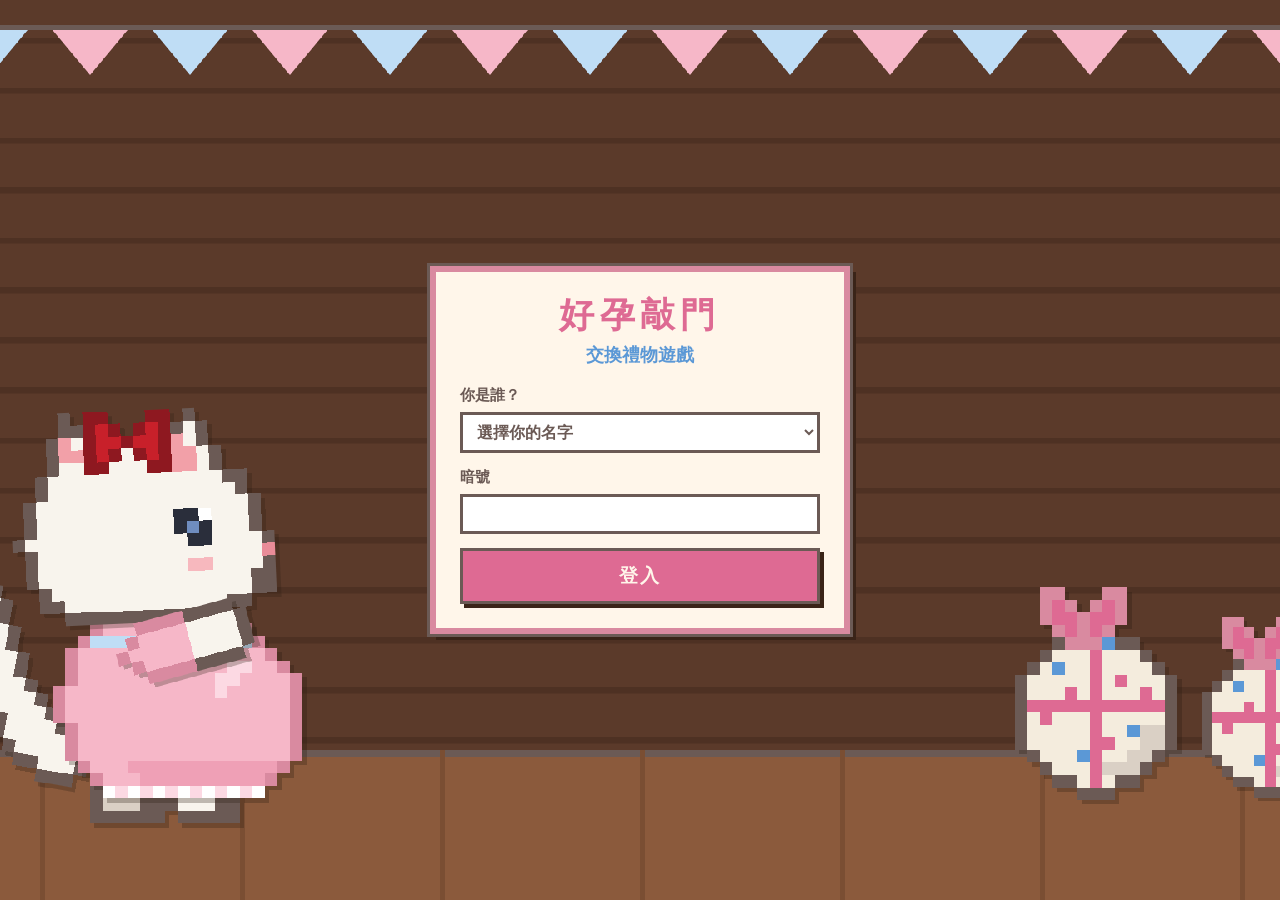
==== static/exchange/index.html @ 660ebe95 "Enable live gift exchange with shorter rounds" ====
<!doctype html>
<html lang="zh-Hant">
<head>
  <meta charset="utf-8">
  <meta name="viewport" content="width=device-width, initial-scale=1, viewport-fit=cover">
  <title>交換禮物遊戲</title>
  <link rel="stylesheet" href="../style.css">
  <link rel="stylesheet" href="exchange.css">
</head>
<body>
  <div id="sandbox-badge" hidden>沙盒</div>

  <canvas id="scene" width="1920" height="1080"></canvas>

  <!-- 登入：與正式版相同的帳號與暗號 -->
  <section id="login" class="screen">
    <form id="login-card" class="card">
      <h1 class="card-title">好孕敲門</h1>
      <p class="card-sub">交換禮物遊戲</p>
      <label>你是誰？
        <select id="login-name" required>
          <option value="" disabled selected>選擇你的名字</option>
        </select>
      </label>
      <label>暗號
        <input id="login-password" type="password" autocomplete="off" required>
      </label>
      <p id="login-error" class="error" hidden></p>
      <button type="submit" class="pixel-btn">登入</button>
    </form>
  </section>

  <section id="exchange" class="screen" hidden>
    <header class="wall-head">
      <canvas id="wall-sign" width="400" height="176"></canvas>
      <ol id="stage-bar" aria-label="活動進度"></ol>
      <p id="ex-hint">交換禮物遊戲</p>
      <p id="ex-me"></p>
      <button id="ex-wall" type="button" class="pixel-btn small">回禮物牆</button>
    </header>
    <!-- 聚光燈輪轉：左＝剛抽過、中＝聚光燈下抽到的、右＝待命下一個；換哪一份由伺服器回合決定 -->
    <div class="ex-stage">
      <canvas id="ex-spot" width="1280" height="760"></canvas>
      <div id="ex-bubble" class="ex-bubble" hidden></div>
      <div id="ex-timer" class="ex-timer" hidden></div>
      <div id="ex-wait" class="ex-wait" hidden>等待管理者開始</div>
      <div id="ex-banner" class="ex-banner" hidden></div>
      <!-- 小遊戲：倒數結束且有人爭奪時蓋在舞台上；參賽者即時操作，其他人看延遲直播 -->
      <div id="mg" class="mg" hidden>
        <canvas id="mg-canvas" width="1280" height="760"></canvas>
        <div id="mg-timer" class="mg-timer"></div>
        <div id="mg-hud" class="mg-hud" hidden></div>
        <ol id="mg-board" class="mg-board"></ol>
        <div id="mg-live" class="mg-live" hidden>直播（延遲約 1.5 秒）</div>
        <div id="mg-center" class="mg-center" hidden></div>
      </div>
      <!-- 報數遊戲：按 1～9 照順序喊數字 -->
      <div id="cg" class="mg" hidden>
        <canvas id="cg-canvas" width="1280" height="760"></canvas>
        <div id="cg-timer" class="mg-timer"></div>
        <div id="cg-hud" class="mg-hud" hidden></div>
        <div id="cg-live" class="mg-live" hidden>直播（延遲約 1.5 秒）</div>
        <div id="cg-center" class="mg-center" hidden></div>
      </div>
      <!-- 往上跳跳樂：一層一層往上跳，掉出畫面淘汰 -->
      <div id="jg" class="mg" hidden>
        <canvas id="jg-canvas" width="1280" height="760"></canvas>
        <div id="jg-timer" class="mg-timer"></div>
        <div id="jg-hud" class="mg-hud" hidden></div>
        <ol id="jg-board" class="mg-board"></ol>
        <div id="jg-live" class="mg-live" hidden>直播（延遲約 1.5 秒）</div>
        <div id="jg-center" class="mg-center" hidden></div>
      </div>
      <!-- 鍵盤詠唱師：圍成一圈，打出中間的字母對所有人射魔法 -->
      <div id="sg" class="mg" hidden>
        <canvas id="sg-canvas" width="1280" height="760"></canvas>
        <div id="sg-timer" class="mg-timer"></div>
        <div id="sg-hud" class="mg-hud" hidden></div>
        <ol id="sg-board" class="mg-board"></ol>
        <div id="sg-live" class="mg-live" hidden>直播（延遲約 1.5 秒）</div>
        <div id="sg-center" class="mg-center" hidden></div>
      </div>
      <!-- 誰是乖孩子：滑鼠操作，右鍵吃西瓜、左鍵吐籽，媽媽睜眼時不能動 -->
      <div id="mm" class="mg" hidden>
        <canvas id="mm-canvas" width="1280" height="760"></canvas>
        <div id="mm-timer" class="mg-timer"></div>
        <div id="mm-hud" class="mg-hud" hidden></div>
        <ol id="mm-board" class="mg-board"></ol>
        <div id="mm-live" class="mg-live" hidden>直播（延遲約 1.5 秒）</div>
        <div id="mm-center" class="mg-center" hidden></div>
      </div>
      <!-- 轉盤：進小遊戲前轉 3 秒，轉完才知道這局玩什麼 -->
      <div id="wheel" class="mg" hidden>
        <canvas id="wheel-canvas" width="1280" height="760"></canvas>
      </div>
    </div>
    <div class="ex-ctrl">
      <span id="ex-count"></span>
      <button id="ex-start" type="button" class="pixel-btn small" hidden>開始</button>
    </div>
    <p id="ex-finished" class="ex-finished" hidden>交換禮物結束！看看下面誰拿到了什麼</p>

    <!-- 爭奪區：候選人暫定、其他還沒拿到禮物的人可以花搶奪券加入 -->
    <section id="ex-contest" class="ex-panel" hidden>
      <div class="ex-contest-row">
        <p>候選人（暫定）<strong id="ex-cand"></strong></p>
        <p>爭奪人數 <strong id="ex-chal">0 / 5</strong></p>
        <p>我的搶奪券 <strong id="ex-tickets">5 / 5</strong></p>
      </div>
      <div class="ex-contest-row">
        <p class="ex-chal-label">一起爭奪的人</p>
        <ul id="ex-chal-list" class="ex-chal-list"></ul>
      </div>
      <div class="ex-contest-row">
        <button id="ex-join" type="button" class="pixel-btn">加入爭奪禮物</button>
        <button id="ex-leave" type="button" class="pixel-btn ex-plain" hidden>退出爭奪</button>
        <p id="ex-reason" class="ex-reason"></p>
      </div>
      <p class="ex-reason ex-kbd">倒數結束後，候選人和挑戰者會進小遊戲 PK（先轉盤決定玩哪個遊戲，進場有 15 秒看玩法），需要用電腦鍵盤操作</p>
      <p id="ex-won" class="ex-won"></p>
    </section>
    <!-- 禮物主人才看得到：隨時修改自己禮物的描述，送出後大家的講話框都會更新 -->
    <form id="ex-desc" class="ex-desc" hidden>
      <label for="ex-desc-input">我的禮物描述<small>（只有你能修改，送出後大家都看得到）</small></label>
      <div class="ex-desc-row">
        <textarea id="ex-desc-input" rows="2" maxlength="50" required></textarea>
        <button type="submit" class="pixel-btn small">送出</button>
      </div>
      <p class="ex-desc-foot"><span id="ex-desc-msg"></span><span id="ex-desc-count">0 / 50</span></p>
    </form>
    <!-- 誰拿到了：已結算的禮物與得主，所有人都看得到 -->
    <section class="ex-panel">
      <h3 class="ex-panel-title">誰拿到了</h3>
      <p id="ex-results-empty" class="ex-reason">還沒有禮物送出</p>
      <ol id="ex-results" class="ex-results"></ol>
    </section>
    <!-- 沙盒專用：管理者一鍵把交換禮物進度清空，重新測試 -->
    <div class="ex-tools">
      <button id="ex-reset" type="button" class="pixel-btn small ex-plain" hidden>重置測試資料</button>
      <span id="ex-reset-msg" class="ex-reason"></span>
    </div>
    <p id="ex-sandbox-note" class="ex-note" hidden>沙盒驗收用：管理者按「開始」後每份禮物倒數，時間到自動換下一份（<code>python sandbox_app.py --round-sec 30</code> 可縮短倒數）；有人爭奪時倒數結束進小遊戲（<code>--game-sec 30</code> 縮短；沒操作的參賽者就站著不動）。到 <a href="/">首頁</a> 用管理頁切回別的階段再切進「交換禮物遊戲」會整局重來。<span id="ex-seed"></span></p>
  </section>

  <script src="../sprites.js"></script>
  <script src="minigame.js"></script>
  <script src="countgame.js"></script>
  <script src="climbgame.js"></script>
  <script src="spellgame.js"></script>
  <script src="momgame.js"></script>
  <script src="wheel.js"></script>
  <script src="exchange.js"></script>
</body>
</html>
---- static/style.css ----
/* 色票沿用邀請影片 SPEC.md 的 LOOK */
:root {
  --outline: #6B5A55;
  --wall: #5B3A2A;
  --wall-line: #4E3123;
  --floor: #8B5A3C;
  --cream: #FFF6EA;
  --cream-line: #F5E4D6;
  --pink: #DE6A93;
  --pink-frame: #D98AA0;
  --dress: #F6B7C8;
  --blue: #5B98D6;
  --baby-blue: #BFDDF5;
  --deep: #3A2418;
  --font: "Microsoft JhengHei", "PingFang TC", "Noto Sans TC", sans-serif;
}

html, body {
  margin: 0;
  min-height: 100%;
  background: var(--deep);
  color: var(--outline);
  font-family: var(--font);
  font-weight: 700;
}

[hidden] { display: none !important; }

#scene {
  position: fixed;
  inset: 0;
  width: 100vw;
  height: 100vh;
  object-fit: contain;
  image-rendering: pixelated;
}
body.scene-cover #scene { object-fit: cover; }

.screen {
  position: relative;
  min-height: 100vh;
  box-sizing: border-box;
}

/* ---------- 共用按鈕：硬邊投影，不發光 ---------- */
.pixel-btn {
  font: inherit;
  font-size: 1.2rem;
  letter-spacing: 0.1em;
  color: var(--cream);
  background: var(--pink);
  border: 3px solid var(--outline);
  box-shadow: 4px 4px 0 var(--deep);
  padding: 0.6em 1.6em;
  cursor: pointer;
}
.pixel-btn:active { transform: translate(3px, 3px); box-shadow: 1px 1px 0 var(--deep); }

/* ---------- 1. 邀請函 ---------- */
#intro { cursor: pointer; }
#enter {
  position: fixed;
  left: 50%;
  bottom: 8vh;
  transform: translateX(-50%);
}
#enter:active { transform: translate(calc(-50% + 3px), 3px); }
#skip-hint {
  position: fixed;
  right: 16px;
  bottom: 8px;
  margin: 0;
  font-size: 0.8rem;
  color: var(--cream-line);
  opacity: 0.7;
}

/* ---------- 2. 登入 ---------- */
#login {
  display: flex;
  align-items: center;
  justify-content: center;
  padding: 16px;
}
.card {
  width: min(360px, 100%);
  background: var(--cream);
  border: 6px solid var(--pink-frame);
  outline: 3px solid var(--outline);
  box-shadow: 6px 6px 0 var(--deep);
  padding: 20px 24px 24px;
  display: flex;
  flex-direction: column;
  gap: 14px;
}
.card-title { margin: 0; text-align: center; color: var(--pink); font-size: 2.2rem; letter-spacing: 0.15em; }
.card-sub { margin: -10px 0 4px; text-align: center; color: var(--blue); font-size: 1.1rem; }
.card label { display: flex; flex-direction: column; gap: 6px; font-size: 0.95rem; }
.card select, .card input {
  font: inherit;
  font-size: 1rem;
  padding: 8px 10px;
  color: var(--outline);
  background: #fff;
  border: 3px solid var(--outline);
  border-radius: 0;
}
.error { margin: 0; color: var(--pink); font-size: 0.9rem; text-align: center; }
.shake { animation: shake 0.45s; }
@keyframes shake {
  0%, 100% { transform: translateX(0); }
  20%, 60% { transform: translateX(-8px); }
  40%, 80% { transform: translateX(8px); }
}

/* ---------- 3. 禮物牆 ---------- */
#wall {
  /* 木牆：水平木紋，硬邊條紋不做漸層過渡 */
  background:
    repeating-linear-gradient(to bottom, var(--wall) 0 56px, var(--wall-line) 56px 64px);
  padding: 12px 16px 40px;
}
.wall-head { text-align: center; }
#wall-sign {
  width: min(420px, 90vw);
  image-rendering: pixelated;
}
#wall-hint {
  margin: 4px 0 16px;
  color: var(--cream);
  font-size: clamp(1rem, 4vw, 1.4rem);
  letter-spacing: 0.08em;
}
/* 寫好禮物描述後出現的兩顆大按鈕 */
#wall-actions {
  display: flex;
  flex-wrap: wrap;
  justify-content: center;
  gap: 14px;
  margin: 0 0 18px;
}
#wall-actions[hidden] { display: none; }
.pixel-btn.big-act { font-size: clamp(1rem, 3.6vw, 1.3rem); padding: 0.7em 1.4em; animation: act-bob 1.6s steps(2) infinite; }
.pixel-btn.big-act.play { background: var(--blue); animation-delay: 0.8s; }
@keyframes act-bob { 50% { transform: translateY(-3px); } }
/* 交換禮物規則卡（試玩大廳也用） */
.xr-card { width: min(640px, 100%); max-height: calc(100vh - 32px); overflow-y: auto; }
#xr { align-items: flex-start; overflow-y: auto; }
#xr .xr-card { margin: auto 0; }
.xr-list, .xr-games { margin: 0; padding-left: 1.4em; font-size: 0.95rem; line-height: 1.6; }
.xr-list li + li { margin-top: 6px; }
.xr-list b, .xr-games b { color: var(--pink); }
.xr-sub { margin: 4px 0 0; font-size: 1rem; color: var(--blue); }
.xr-note { margin: 0; font-size: 0.85rem; text-align: center; opacity: 0.85; }
#gifts {
  display: grid;
  grid-template-columns: repeat(5, minmax(0, 1fr));
  gap: clamp(6px, 2vw, 20px);
  max-width: 760px;
  margin: 0 auto;
}
.gift {
  display: flex;
  flex-direction: column;
  align-items: center;
  gap: 4px;
  padding: 6px 2px;
  background: none;
  border: 3px solid transparent;
  font: inherit;
  cursor: pointer;
}
.gift canvas { width: 100%; image-rendering: pixelated; }
.gift .label {
  color: var(--cream);
  font-size: clamp(0.62rem, 2.6vw, 1rem);
  line-height: 1.25;
  text-align: center;
  word-break: keep-all;
}
.gift.claimed { cursor: default; }
.gift.mine { border-color: var(--dress); background: rgba(246, 183, 200, 0.18); cursor: pointer; }
.gift .nope { color: var(--dress); }
#wall.done .gift:not(.mine) { cursor: default; }

/* 禮物上的標籤牌：底色同禮物包裝紙 */
.tag {
  font-size: clamp(0.62rem, 2.6vw, 0.95rem);
  padding: 1px 6px;
  border: 2px solid var(--outline);
  color: var(--outline);
  white-space: nowrap;
}
.tag:empty { visibility: hidden; }

/* ---------- 邀請函按鈕與彈窗 ---------- */
.pixel-btn.small { font-size: 0.9rem; padding: 0.4em 0.9em; }
#top-btns {
  position: fixed;
  top: 12px;
  right: 16px;
  z-index: 5;
  display: flex;
  gap: 10px;
}
#trailer-canvas {
  width: 100%;
  image-rendering: pixelated;
  border: 4px solid var(--pink-frame);
  box-shadow: 6px 6px 0 var(--deep);
}
.player-bar {
  display: flex;
  align-items: center;
  gap: 12px;
  width: 100%;
  color: var(--cream);
  font-size: 0.9rem;
}
.player-bar .pixel-btn { min-width: 4.5em; }
#trailer-seek { flex: 1; accent-color: var(--pink); }
/* 集數按鈕：正在播的那集粉紅，其餘奶油白 */
#episode-list {
  display: flex;
  flex-wrap: wrap;
  gap: 10px;
  width: 100%;
}
.episode-btn { background: var(--cream); color: var(--deep); }
.episode-btn.current { background: var(--pink); color: var(--cream); }
/* 窄螢幕招牌會撞到右上角按鈕，往下讓位 */
@media (max-width: 760px) {
  #wall { padding-top: 56px; }
}
.rules-box {
  display: flex;
  flex-direction: column;
  align-items: center;
  gap: 14px;
  width: min(720px, 100%);
}
#rules-letter {
  width: 100%;
  image-rendering: pixelated;
  box-shadow: 6px 6px 0 var(--deep);
}
/* 小螢幕上邀請函＋派對資訊可能超過一頁，允許捲動 */
#rules { align-items: flex-start; overflow-y: auto; }
#rules .rules-box { margin: auto 0; }

/* 派對資訊：與邀請函同色系的奶油白卡片 */
.party-info {
  width: 100%;
  box-sizing: border-box;
  margin: 0;
  padding: 14px 20px;
  background: #F4ECDD;
  border: 6px solid var(--pink-frame);
  outline: 3px solid var(--outline);
  box-shadow: 6px 6px 0 var(--deep);
  display: flex;
  flex-direction: column;
  gap: 12px;
}
.info-row { display: flex; gap: 14px; align-items: baseline; }
.info-row dt {
  flex: none;
  padding: 2px 10px;
  color: var(--cream);
  background: var(--pink);
  border: 2px solid var(--outline);
  letter-spacing: 0.15em;
}
.info-row dd {
  margin: 0;
  color: #4A2C17;
  font-size: clamp(0.95rem, 3.6vw, 1.15rem);
  line-height: 1.55;
}
.info-row strong { color: var(--blue); }
.info-row .warn { color: var(--pink); }

/* ---------- 活動進度條：節點以線串起，硬邊像素風 ---------- */
#stage-bar {
  display: flex;
  justify-content: center;
  align-items: flex-start;
  gap: 0;
  list-style: none;
  margin: 10px auto 2px;
  padding: 0;
  max-width: 640px;
}
#stage-bar li {
  position: relative;
  flex: 1;
  display: flex;
  flex-direction: column;
  align-items: center;
  gap: 6px;
  color: var(--cream-line);
  font-size: clamp(0.66rem, 2.8vw, 0.95rem);
  text-align: center;
  opacity: 0.75;
}
/* 節點之間的連線 */
#stage-bar li + li::before {
  content: "";
  position: absolute;
  top: 9px;
  right: 50%;
  width: 100%;
  height: 4px;
  background: var(--outline);
  z-index: 0;
}
#stage-bar li.done + li::before,
#stage-bar li.current + li.current::before { background: var(--pink); }
#stage-bar .dot {
  position: relative;
  z-index: 1;
  width: 14px;
  height: 14px;
  background: var(--wall);
  border: 3px solid var(--cream-line);
}
#stage-bar li.done { opacity: 1; }
#stage-bar li.done .dot { background: var(--pink); border-color: var(--outline); }
#stage-bar li.current { opacity: 1; color: var(--cream); }
#stage-bar li.current .dot {
  width: 18px;
  height: 18px;
  margin-top: -2px;
  background: var(--dress);
  border-color: var(--pink);
  box-shadow: 0 0 0 3px var(--outline);
}
#stage-bar li.current .name {
  padding: 1px 6px;
  color: var(--cream);
  background: var(--pink);
  border: 2px solid var(--outline);
}
#wall.locked .gift { cursor: default; }
#wall.describe .gift.mine { cursor: pointer; } /* 公布標籤起：點自己的禮物寫描述 */

/* ---------- 管理頁 ---------- */
.pixel-btn.admin { background: var(--blue); }
#admin { align-items: flex-start; overflow-y: auto; }
.admin-card { width: min(640px, 100%); margin: auto 0; }
.admin-sec { display: flex; flex-direction: column; gap: 10px; }
.admin-sec h3 {
  margin: 0;
  padding-bottom: 4px;
  font-size: 1.05rem;
  color: var(--pink);
  border-bottom: 3px dashed var(--dress);
}
.admin-sec > .pixel-btn { align-self: flex-end; }
#stage-options { display: grid; grid-template-columns: repeat(2, minmax(0, 1fr)); gap: 8px; }
#stage-options label {
  display: flex;
  flex-direction: row; /* 蓋掉 .card label 的直式排列 */
  align-items: center;
  gap: 8px;
  padding: 8px 10px;
  background: #fff;
  border: 3px solid var(--outline);
  cursor: pointer;
}
#stage-options label.now { background: var(--dress); }
#stage-options input { accent-color: var(--pink); }
#people-list {
  display: flex;
  flex-direction: column;
  gap: 6px;
  max-height: 45vh;
  overflow-y: auto;
}
.people-row {
  display: grid;
  grid-template-columns: minmax(0, 1.2fr) minmax(0, 1fr) minmax(0, 0.7fr) auto auto auto auto;
  gap: 6px;
  align-items: center;
}
.people-row input:not([type="checkbox"]) {
  font: inherit;
  font-size: 0.9rem;
  min-width: 0;
  padding: 5px 6px;
  color: var(--outline);
  background: #fff;
  border: 2px solid var(--outline);
  border-radius: 0;
}
/* 一次修改所有非管理員的暗號 */
.bulk-row {
  display: flex;
  flex-wrap: wrap;
  align-items: center;
  gap: 8px;
  padding: 8px 10px;
  background: var(--dress);
  border: 3px solid var(--outline);
}
.bulk-row label { display: block; font-size: 0.9rem; }
.bulk-row small { font-size: 0.75rem; opacity: 0.8; }
.bulk-row input {
  font: inherit;
  font-size: 0.9rem;
  width: 8em;
  padding: 5px 6px;
  color: var(--outline);
  background: #fff;
  border: 2px solid var(--outline);
  border-radius: 0;
}
.bulk-row .pixel-btn { font-size: 0.8rem; padding: 0.3em 0.7em; box-shadow: 2px 2px 0 var(--deep); margin-left: auto; }
.people-row .chk { display: flex; flex-direction: row; align-items: center; gap: 3px; font-size: 0.8rem; white-space: nowrap; }
.people-row .pixel-btn { font-size: 0.8rem; padding: 0.3em 0.6em; box-shadow: 2px 2px 0 var(--deep); }
.people-row .del { background: var(--outline); }
/* 公布標籤起：別人的暗號反灰顯示 ****，旁邊可以重設 */
.people-row input.masked { color: #999; background: #e6e6e6; border-color: #aaa; cursor: not-allowed; }
.people-row .reset { background: var(--blue); }
.bulk-row.off { opacity: 0.55; }
.bulk-row.off input, .bulk-row.off .pixel-btn { cursor: not-allowed; }
.bulk-off { flex-basis: 100%; }
.add-row { padding-top: 8px; border-top: 3px dashed var(--dress); grid-template-columns: minmax(0, 1.2fr) minmax(0, 1fr) auto auto; }
.admin-note { margin: 0; font-size: 0.75rem; color: var(--outline); opacity: 0.8; }
#admin-msg.ok { color: var(--blue); }

/* ---------- 標籤選單 ---------- */
.overlay {
  position: fixed;
  inset: 0;
  z-index: 10;
  display: flex;
  align-items: center;
  justify-content: center;
  padding: 16px;
  background: rgba(58, 36, 24, 0.72);
}
.picker-title { font-size: 1.6rem; }
#label-options {
  display: grid;
  grid-template-columns: repeat(3, minmax(0, 1fr));
  gap: 10px;
}
.label-opt {
  font: inherit;
  font-size: 1.05rem;
  padding: 10px 4px;
  color: var(--outline);
  border: 3px solid var(--outline);
  box-shadow: 3px 3px 0 var(--deep);
  cursor: pointer;
}
.label-opt.current { outline: 3px solid var(--pink); outline-offset: 2px; }
.label-opt:active { transform: translate(2px, 2px); box-shadow: 1px 1px 0 var(--deep); }
.link-btn {
  font: inherit;
  font-size: 0.9rem;
  color: var(--outline);
  background: none;
  border: none;
  text-decoration: underline;
  cursor: pointer;
}

/* ---------- 禮物描述 ---------- */
#desc-input {
  font: inherit;
  font-size: 1rem;
  padding: 8px 10px;
  color: var(--outline);
  background: #fff;
  border: 3px solid var(--outline);
  border-radius: 0;
  resize: none;
}
.desc-count { margin: -8px 0 0; text-align: right; font-size: 0.85rem; color: var(--blue); }
.desc-notes { margin: 0; padding-left: 1.2em; font-size: 0.85rem; line-height: 1.5; }
.desc-notes strong { color: var(--pink); }

/* ---------- 切換階段被擋下：名單 ---------- */
#stage-block { z-index: 11; } /* 蓋在管理頁上面 */
.block-names {
  margin: 0;
  padding: 0;
  list-style: none;
  display: flex;
  flex-wrap: wrap;
  gap: 8px;
  max-height: 40vh;
  overflow-y: auto;
}
.block-names li {
  padding: 2px 10px;
  background: var(--dress);
  border: 2px solid var(--outline);
}
---- static/exchange/exchange.css ----
/* 交換禮物遊戲：共用 ../style.css 的色票與元件，這裡只放本頁新增的部分 */

#sandbox-badge {
  position: fixed;
  top: 12px;
  left: 16px;
  z-index: 5;
  padding: 2px 10px;
  color: var(--cream);
  background: var(--blue);
  border: 3px solid var(--outline);
  box-shadow: 3px 3px 0 var(--deep);
  font-size: 0.9rem;
  letter-spacing: 0.1em;
}

#login {
  display: flex;
  align-items: center;
  justify-content: center;
  padding: 16px;
}

#exchange {
  background:
    repeating-linear-gradient(to bottom, var(--wall) 0 56px, var(--wall-line) 56px 64px);
  padding: 12px 16px 40px;
}
#ex-hint {
  margin: 4px 0 4px;
  color: var(--cream);
  font-size: clamp(1rem, 4vw, 1.4rem);
  letter-spacing: 0.08em;
}
#ex-me {
  margin: 0 0 16px;
  color: var(--dress);
  font-size: clamp(0.85rem, 3.4vw, 1.05rem);
}

/* 聚光燈舞台：canvas 畫整個場景，CSS 只負責外框 */
.ex-stage {
  max-width: 960px;
  margin: 0 auto 16px;
  border: 6px solid var(--pink-frame);
  outline: 3px solid var(--outline);
  box-shadow: 6px 6px 0 var(--deep);
  line-height: 0;
}
#ex-spot { width: 100%; image-rendering: pixelated; }

.ex-ctrl {
  max-width: 960px;
  margin: 0 auto;
  display: flex;
  align-items: center;
  justify-content: flex-end;
  gap: 12px;
}
#ex-count { margin-right: auto; color: var(--cream); font-size: 1rem; letter-spacing: 0.08em; }
.pixel-btn.ex-plain { background: var(--cream); color: var(--deep); }
.ex-note {
  max-width: 960px;
  margin: 10px auto 0;
  color: var(--cream-line);
  font-size: 0.8rem;
  opacity: 0.7;
}

@media (max-width: 760px) {
  #exchange { padding-top: 56px; }
}
.ex-note a { color: var(--dress); }
/* 誰是乖孩子：滑鼠操作；疊在畫布上的計時器、計分板、狀態列不擋點擊 */
#mm-canvas { cursor: crosshair; touch-action: none; }
#mm .mg-timer,
#mm .mg-hud,
#mm .mg-board,
#mm .mg-live { pointer-events: none; }
#mm .mg-hud.mm-alert { color: var(--cream); background: #E5484D; font-weight: 700; }
/* 準備畫面：特別標出「滑鼠遊戲」 */
.mm-mouse {
  display: inline-block;
  margin: 0.3em 0 0.4em;
  padding: 0.2em 0.8em;
  color: var(--cream);
  background: var(--pink);
  border: 3px solid var(--outline);
  font-size: clamp(0.85rem, 2.4vw, 1.3rem);
  font-weight: 700;
}
.mm-mouse b { color: var(--pink); background: var(--cream); padding: 0 0.25em; }
.ex-tools { max-width: 960px; margin: 14px auto 0; display: flex; align-items: center; gap: 12px; }
.ex-tools .ex-reason { color: var(--cream); }
#ex-seed { margin-left: 0.6em; }

/* 舞台下方：禮物主人修改描述 */
.ex-desc {
  max-width: 960px;
  margin: 14px auto 0;
  padding: 12px 14px;
  box-sizing: border-box;
  display: flex;
  flex-direction: column;
  gap: 8px;
  background: var(--cream);
  border: 4px solid var(--pink-frame);
  outline: 3px solid var(--outline);
  box-shadow: 6px 6px 0 var(--deep);
}
.ex-desc label { font-size: 0.95rem; }
.ex-desc label small { margin-left: 0.4em; color: var(--blue); font-weight: 700; }
.ex-desc-row { display: flex; gap: 10px; align-items: stretch; }
#ex-desc-input {
  flex: 1;
  font: inherit;
  font-size: 1rem;
  padding: 6px 10px;
  color: var(--outline);
  background: #fff;
  border: 3px solid var(--outline);
  border-radius: 0;
  resize: none;
}
.ex-desc-foot { margin: 0; display: flex; justify-content: space-between; gap: 8px; font-size: 0.85rem; }
#ex-desc-msg { color: var(--pink); }
#ex-desc-msg.ok { color: var(--blue); }
#ex-desc-count { color: var(--blue); }

/* 講話框：疊在舞台上，尾巴尖端對準聚光燈下禮物的頂端（舞台 76 格高，尖端在第 24 格） */
.ex-stage { position: relative; }
.ex-bubble {
  position: absolute;
  left: 50%;
  bottom: calc(100% * 52 / 76 + 12px);
  transform: translateX(-50%);
  transform-origin: 50% calc(100% + 12px);
  width: max-content;
  max-width: min(64%, 560px);
  box-sizing: border-box;
  padding: 0.45em 0.8em;
  color: var(--outline);
  background: var(--cream);
  border: 3px solid var(--outline);
  box-shadow: 4px 4px 0 var(--deep);
  font-size: clamp(0.78rem, 2.3vw, 1.2rem);
  line-height: 1.45;
  text-align: left;
  overflow-wrap: anywhere;
}
/* 尾巴：描邊三角＋奶油白三角，硬邊 */
.ex-bubble::before,
.ex-bubble::after {
  content: "";
  position: absolute;
  left: 50%;
  transform: translateX(-50%);
  border-style: solid;
  border-color: transparent;
}
.ex-bubble::before { top: 100%; border-width: 13px 10px 0; border-top-color: var(--outline); }
.ex-bubble::after { top: calc(100% - 1px); border-width: 9px 7px 0; border-top-color: var(--cream); }
.ex-bubble.pop { animation: bubble-pop 0.28s cubic-bezier(0.34, 1.56, 0.64, 1); }
@keyframes bubble-pop {
  from { transform: translateX(-50%) scale(0); }
  to { transform: translateX(-50%) scale(1); }
}

/* 倒數：舞台右上角大字；最後 10 秒變粉紅 */
.ex-timer {
  position: absolute;
  top: 12%;
  right: 2%;
  line-height: 1.2; /* .ex-stage 為了貼合 canvas 設了 line-height: 0，疊層要自己設回來 */
  padding: 0.15em 0.5em;
  color: var(--cream);
  background: var(--deep);
  border: 3px solid var(--cream-line);
  box-shadow: 4px 4px 0 rgba(0, 0, 0, 0.35);
  font-size: clamp(1.1rem, 4.2vw, 2.4rem);
  letter-spacing: 0.08em;
  font-variant-numeric: tabular-nums;
}
.ex-timer.urgent { color: var(--deep); background: var(--dress); border-color: var(--pink); }

/* 開始前、結果橫幅：舞台正中間的奶油白牌子 */
.ex-wait,
.ex-banner {
  position: absolute;
  left: 50%;
  top: 46%;
  transform: translate(-50%, -50%);
  padding: 0.5em 1.2em;
  color: var(--pink);
  background: var(--cream);
  border: 4px solid var(--outline);
  box-shadow: 5px 5px 0 var(--deep);
  font-size: clamp(1rem, 3.6vw, 1.8rem);
  line-height: 1.3;
  letter-spacing: 0.08em;
  white-space: nowrap;
}
.ex-banner { color: var(--blue); z-index: 2; }
.ex-banner.pop { animation: banner-pop 0.3s cubic-bezier(0.34, 1.56, 0.64, 1); }
@keyframes banner-pop {
  from { transform: translate(-50%, -50%) scale(0); }
  to { transform: translate(-50%, -50%) scale(1); }
}
.ex-finished { max-width: 960px; margin: 12px auto 0; color: var(--dress); font-size: 1.2rem; text-align: center; }

/* 爭奪區、誰拿到了 */
.ex-panel {
  max-width: 960px;
  margin: 14px auto 0;
  padding: 12px 16px;
  box-sizing: border-box;
  background: var(--cream);
  border: 4px solid var(--pink-frame);
  outline: 3px solid var(--outline);
  box-shadow: 6px 6px 0 var(--deep);
}
.ex-contest-row { display: flex; flex-wrap: wrap; align-items: center; gap: 8px 22px; }
.ex-contest-row + .ex-contest-row { margin-top: 10px; }
.ex-contest-row p { margin: 0; font-size: 0.95rem; }
.ex-contest-row strong { margin-left: 0.4em; color: var(--pink); font-size: 1.15rem; }
#ex-join:disabled { background: #CFC4BA; color: #7A6E68; cursor: not-allowed; }
.ex-reason { margin: 0; font-size: 0.85rem; color: var(--blue); }
.ex-won { margin: 10px 0 0; color: var(--pink); font-size: 1.05rem; }
.ex-won:empty { display: none; }
.ex-panel-title { margin: 0 0 8px; font-size: 1.05rem; color: var(--outline); letter-spacing: 0.1em; }
.ex-results {
  margin: 0;
  padding: 0;
  list-style: none;
  display: grid;
  grid-template-columns: repeat(auto-fill, minmax(220px, 1fr));
  gap: 6px 14px;
  font-size: 0.92rem;
}
.ex-results strong { color: var(--pink); }

/* 一起爭奪的人：名牌一排，自己那一格粉紅 */
.ex-chal-label { font-size: 0.95rem; }
.ex-chal-list { margin: 0; padding: 0; list-style: none; display: flex; flex-wrap: wrap; gap: 6px 8px; }
.ex-chal-list li {
  padding: 2px 10px;
  font-size: 0.95rem;
  background: var(--baby-blue);
  border: 2px solid var(--outline);
}
.ex-chal-list li.me { background: var(--dress); }
.ex-chal-list li.empty { background: none; border: none; padding: 2px 0; color: var(--blue); font-size: 0.85rem; }

/* 小遊戲：蓋在聚光燈舞台上，大小跟舞台一樣 */
.mg { position: absolute; inset: 0; line-height: 1.4; }
#mg-canvas,
#cg-canvas,
#jg-canvas,
#sg-canvas,
#mm-canvas,
#wheel-canvas { width: 100%; height: 100%; display: block; image-rendering: pixelated; }
.mg-timer {
  position: absolute;
  top: 2%;
  left: 50%;
  transform: translateX(-50%);
  padding: 0 0.5em;
  color: var(--cream);
  background: var(--outline);
  border: 3px solid var(--cream);
  font-size: clamp(1rem, 3.4vw, 1.9rem);
  font-weight: 700;
  letter-spacing: 0.08em;
}
.mg-timer.urgent { color: var(--outline); background: var(--pink); }
.mg-hud {
  position: absolute;
  left: 2%;
  bottom: 2%;
  padding: 0.2em 0.6em;
  color: var(--outline);
  background: var(--cream);
  border: 3px solid var(--outline);
  font-size: clamp(0.8rem, 2vw, 1.1rem);
  font-weight: 700;
}
.mg-board {
  position: absolute;
  right: 1.5%;
  top: 2%;
  margin: 0;
  padding: 0.3em 0.6em;
  list-style: none;
  color: var(--outline);
  background: rgba(255, 246, 234, 0.9);
  border: 3px solid var(--outline);
  font-size: clamp(0.65rem, 1.6vw, 0.95rem);
}
.mg-board li.me { color: var(--pink); font-weight: 700; }
.mg-board li.out { opacity: 0.5; text-decoration: line-through; }
.mg-live {
  position: absolute;
  left: 2%;
  top: 2%;
  padding: 0 0.5em;
  color: var(--cream);
  background: #C8202A;
  border: 3px solid var(--outline);
  font-size: clamp(0.7rem, 1.8vw, 1rem);
}
.mg-center {
  position: absolute;
  left: 50%;
  top: 50%;
  transform: translate(-50%, -50%);
  max-width: 80%;
  padding: 0.6em 1.2em;
  text-align: center;
  color: var(--outline);
  background: var(--cream);
  border: 4px solid var(--outline);
  box-shadow: 6px 6px 0 var(--deep);
}
.mg-center p { margin: 0.2em 0; }
.mg-big { font-size: clamp(1.4rem, 5vw, 3rem); font-weight: 700; color: var(--pink); }
.mg-tip { font-size: clamp(0.8rem, 2.2vw, 1.15rem); }
.mg-rank { margin: 0.4em 0 0; padding-left: 1.4em; text-align: left; font-size: clamp(0.8rem, 2vw, 1.05rem); }
.mg-rank li:first-child { font-weight: 700; color: var(--pink); }
.ex-kbd { margin-top: 6px; }
.ex-results details { display: inline-block; margin-left: 0.6em; font-size: 0.85em; }
.ex-results details summary { cursor: pointer; color: var(--blue); }
/* 搶奪順序：每份禮物的易手紀錄，順移那一步標粉藍 */
.ex-results .res-steps { display: block; margin: 2px 0 0; }
.ex-results .res-steps > ol { margin: 4px 0 0; padding-left: 1.4em; line-height: 1.6; }
.ex-results .res-steps li.passed { color: var(--blue); }
.ex-results .res-steps li details { display: block; margin: 0 0 2px 0.4em; }
.mg-win { font-size: clamp(1.1rem, 3.4vw, 2.1rem); white-space: nowrap; }
.mg-title { font-size: clamp(1rem, 3vw, 1.6rem); font-weight: 700; color: var(--pink); }
.mg-rules { margin: 0.3em 0; padding-left: 1.2em; text-align: left; font-size: clamp(0.72rem, 1.9vw, 1.02rem); line-height: 1.55; }
.mg-rules b { color: var(--pink); }
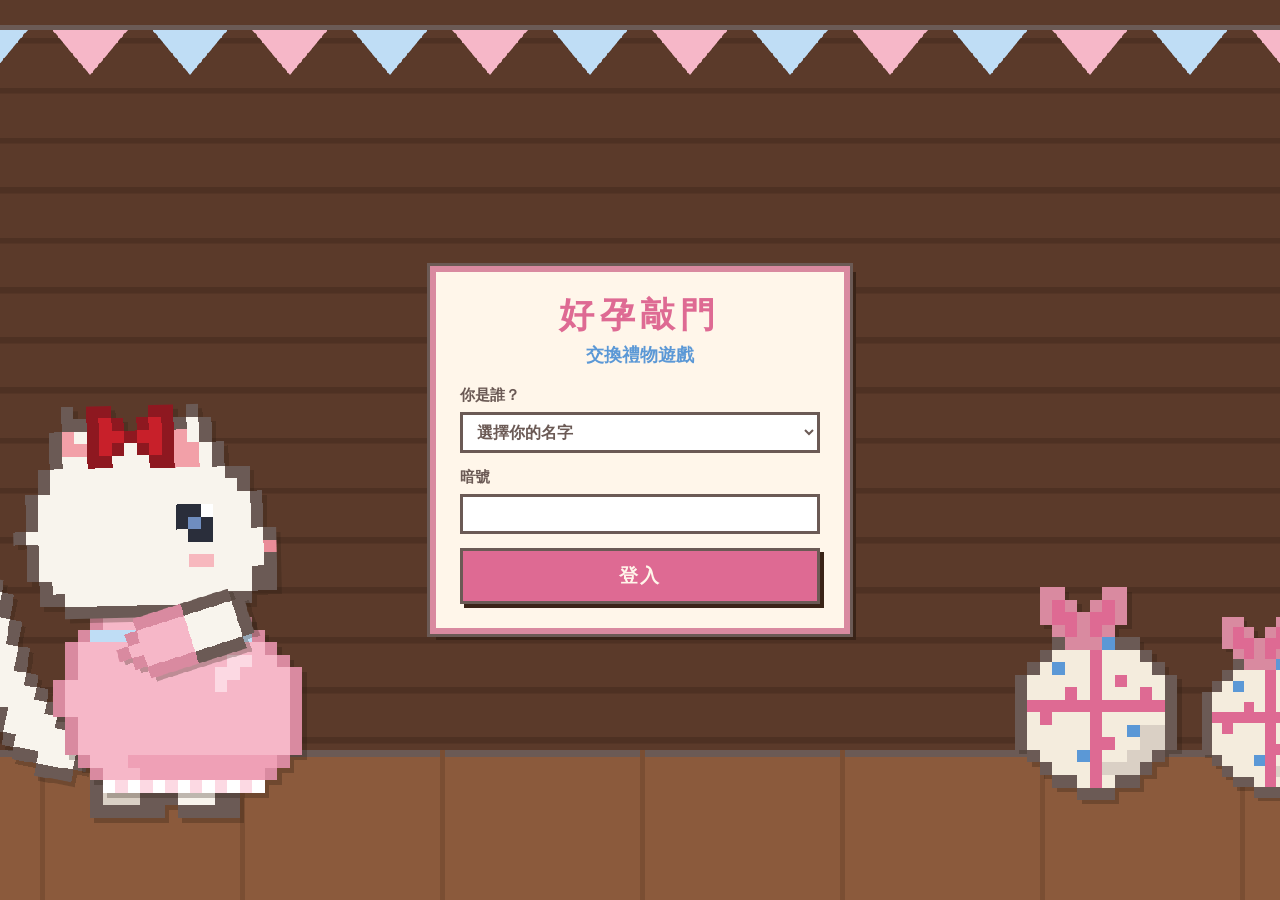
==== commit c7c15029: "Show public gift wall before starting exchange" ====
--- a/static/exchange/index.html
+++ b/static/exchange/index.html
@@ -43,7 +43,6 @@
       <canvas id="ex-spot" width="1280" height="760"></canvas>
       <div id="ex-bubble" class="ex-bubble" hidden></div>
       <div id="ex-timer" class="ex-timer" hidden></div>
-      <div id="ex-wait" class="ex-wait" hidden>等待管理者開始</div>
       <div id="ex-banner" class="ex-banner" hidden></div>
       <!-- 小遊戲：倒數結束且有人爭奪時蓋在舞台上；參賽者即時操作，其他人看延遲直播 -->
       <div id="mg" class="mg" hidden>
@@ -96,7 +95,6 @@
     </div>
     <div class="ex-ctrl">
       <span id="ex-count"></span>
-      <button id="ex-start" type="button" class="pixel-btn small" hidden>開始</button>
     </div>
     <p id="ex-finished" class="ex-finished" hidden>交換禮物結束！看看下面誰拿到了什麼</p>
 
@@ -139,7 +137,7 @@
       <button id="ex-reset" type="button" class="pixel-btn small ex-plain" hidden>重置測試資料</button>
       <span id="ex-reset-msg" class="ex-reason"></span>
     </div>
-    <p id="ex-sandbox-note" class="ex-note" hidden>沙盒驗收用：管理者按「開始」後每份禮物倒數，時間到自動換下一份（<code>python sandbox_app.py --round-sec 30</code> 可縮短倒數）；有人爭奪時倒數結束進小遊戲（<code>--game-sec 30</code> 縮短；沒操作的參賽者就站著不動）。到 <a href="/">首頁</a> 用管理頁切回別的階段再切進「交換禮物遊戲」會整局重來。<span id="ex-seed"></span></p>
+    <p id="ex-sandbox-note" class="ex-note" hidden>沙盒驗收用：管理者在禮物牆按「開始」後每份禮物倒數，時間到自動換下一份（<code>python sandbox_app.py --round-sec 30</code> 可縮短倒數）；有人爭奪時倒數結束進小遊戲（<code>--game-sec 30</code> 縮短；沒操作的參賽者就站著不動）。到 <a href="/">首頁</a> 用管理頁切回別的階段再切進「交換禮物遊戲」會整局重來。<span id="ex-seed"></span></p>
   </section>
 
   <script src="../sprites.js"></script>
--- a/static/style.css
+++ b/static/style.css
@@ -131,27 +131,6 @@
   font-size: clamp(1rem, 4vw, 1.4rem);
   letter-spacing: 0.08em;
 }
-/* 寫好禮物描述後出現的兩顆大按鈕 */
-#wall-actions {
-  display: flex;
-  flex-wrap: wrap;
-  justify-content: center;
-  gap: 14px;
-  margin: 0 0 18px;
-}
-#wall-actions[hidden] { display: none; }
-.pixel-btn.big-act { font-size: clamp(1rem, 3.6vw, 1.3rem); padding: 0.7em 1.4em; animation: act-bob 1.6s steps(2) infinite; }
-.pixel-btn.big-act.play { background: var(--blue); animation-delay: 0.8s; }
-@keyframes act-bob { 50% { transform: translateY(-3px); } }
-/* 交換禮物規則卡（試玩大廳也用） */
-.xr-card { width: min(640px, 100%); max-height: calc(100vh - 32px); overflow-y: auto; }
-#xr { align-items: flex-start; overflow-y: auto; }
-#xr .xr-card { margin: auto 0; }
-.xr-list, .xr-games { margin: 0; padding-left: 1.4em; font-size: 0.95rem; line-height: 1.6; }
-.xr-list li + li { margin-top: 6px; }
-.xr-list b, .xr-games b { color: var(--pink); }
-.xr-sub { margin: 4px 0 0; font-size: 1rem; color: var(--blue); }
-.xr-note { margin: 0; font-size: 0.85rem; text-align: center; opacity: 0.85; }
 #gifts {
   display: grid;
   grid-template-columns: repeat(5, minmax(0, 1fr));
@@ -177,6 +156,18 @@
   line-height: 1.25;
   text-align: center;
   word-break: keep-all;
+}
+.gift-description {
+  width: 100%;
+  color: var(--cream);
+  font-size: 0.875rem;
+  line-height: 1.4;
+  overflow-wrap: anywhere;
+  white-space: pre-wrap;
+}
+#exchange-start-error { color: var(--cream); }
+@media (max-width: 560px) {
+  #wall.public-descriptions #gifts { grid-template-columns: repeat(3, minmax(0, 1fr)); }
 }
 .gift.claimed { cursor: default; }
 .gift.mine { border-color: var(--dress); background: rgba(246, 183, 200, 0.18); cursor: pointer; }
@@ -379,7 +370,7 @@
 }
 .people-row {
   display: grid;
-  grid-template-columns: minmax(0, 1.2fr) minmax(0, 1fr) minmax(0, 0.7fr) auto auto auto auto;
+  grid-template-columns: minmax(0, 1.2fr) minmax(0, 1fr) minmax(0, 0.7fr) auto auto auto;
   gap: 6px;
   align-items: center;
 }
@@ -419,12 +410,6 @@
 .people-row .chk { display: flex; flex-direction: row; align-items: center; gap: 3px; font-size: 0.8rem; white-space: nowrap; }
 .people-row .pixel-btn { font-size: 0.8rem; padding: 0.3em 0.6em; box-shadow: 2px 2px 0 var(--deep); }
 .people-row .del { background: var(--outline); }
-/* 公布標籤起：別人的暗號反灰顯示 ****，旁邊可以重設 */
-.people-row input.masked { color: #999; background: #e6e6e6; border-color: #aaa; cursor: not-allowed; }
-.people-row .reset { background: var(--blue); }
-.bulk-row.off { opacity: 0.55; }
-.bulk-row.off input, .bulk-row.off .pixel-btn { cursor: not-allowed; }
-.bulk-off { flex-basis: 100%; }
 .add-row { padding-top: 8px; border-top: 3px dashed var(--dress); grid-template-columns: minmax(0, 1.2fr) minmax(0, 1fr) auto auto; }
 .admin-note { margin: 0; font-size: 0.75rem; color: var(--outline); opacity: 0.8; }
 #admin-msg.ok { color: var(--blue); }
--- a/static/exchange/exchange.css
+++ b/static/exchange/exchange.css
@@ -183,8 +183,7 @@
 }
 .ex-timer.urgent { color: var(--deep); background: var(--dress); border-color: var(--pink); }
 
-/* 開始前、結果橫幅：舞台正中間的奶油白牌子 */
-.ex-wait,
+/* 結果橫幅：舞台正中間的奶油白牌子 */
 .ex-banner {
   position: absolute;
   left: 50%;
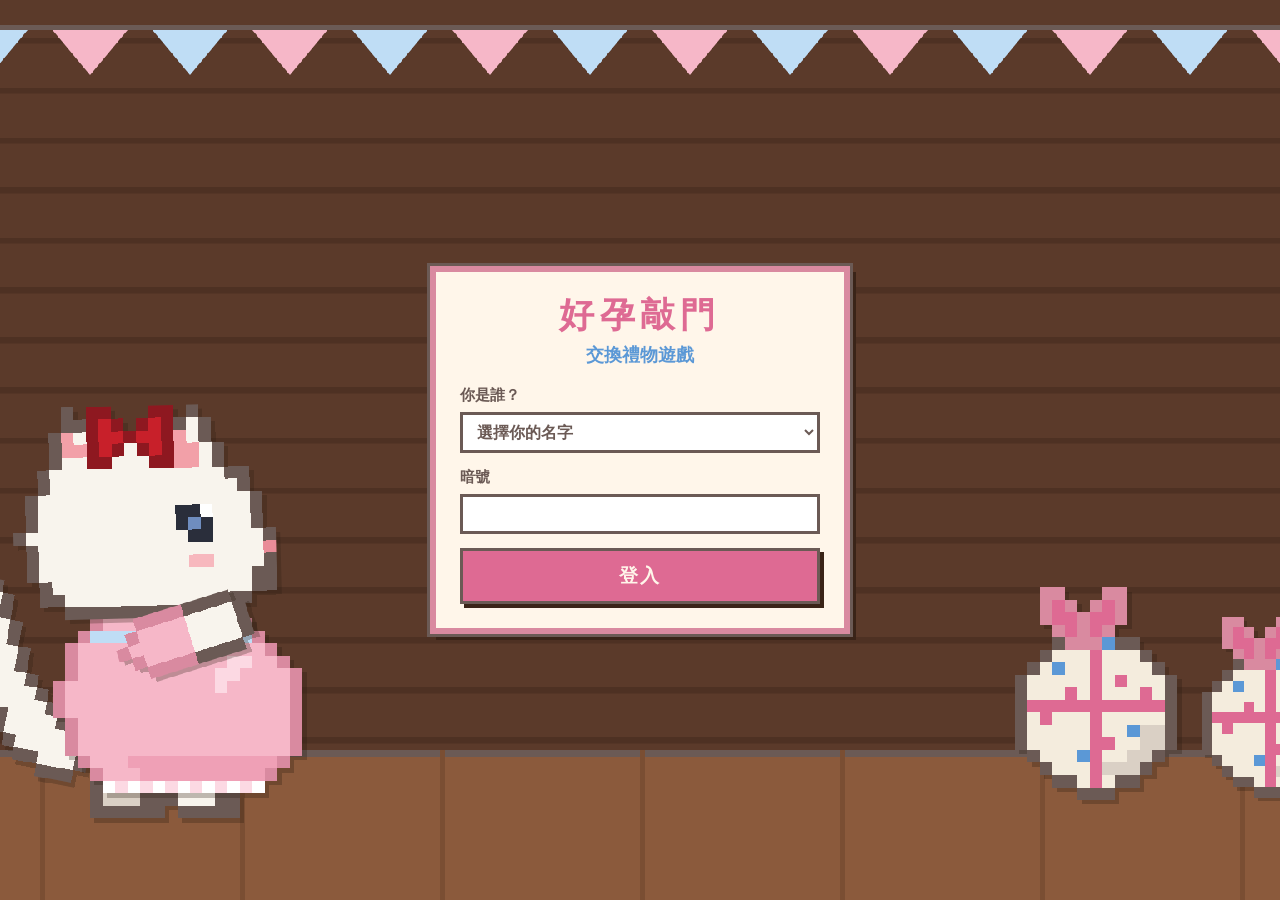
==== commit 016a3f67: "Let admins advance to the feast from exchange results" ====
--- a/static/exchange/index.html
+++ b/static/exchange/index.html
@@ -97,6 +97,10 @@
       <span id="ex-count"></span>
     </div>
     <p id="ex-finished" class="ex-finished" hidden>交換禮物結束！看看下面誰拿到了什麼</p>
+    <div id="ex-feast-controls" class="ex-feast-controls" hidden>
+      <button id="ex-feast" type="button" class="pixel-btn small">進入共享盛宴</button>
+      <p id="ex-feast-error" role="alert" hidden></p>
+    </div>
 
     <!-- 爭奪區：候選人暫定、其他還沒拿到禮物的人可以花搶奪券加入 -->
     <section id="ex-contest" class="ex-panel" hidden>
--- a/static/style.css
+++ b/static/style.css
@@ -138,8 +138,17 @@
   max-width: 760px;
   margin: 0 auto;
 }
+.gift-card {
+  display: flex;
+  flex-direction: column;
+  align-items: center;
+  min-width: 0;
+}
 .gift {
-  display: flex;
+  position: relative;
+  display: flex;
+  width: 100%;
+  flex: 1;
   flex-direction: column;
   align-items: center;
   gap: 4px;
@@ -158,14 +167,82 @@
   word-break: keep-all;
 }
 .gift-description {
-  width: 100%;
-  color: var(--cream);
+  position: absolute;
+  z-index: 2;
+  top: 42%;
+  left: 50%;
+  transform: translate(-50%, -50%);
+  width: calc(100% + 4px);
+  padding: 0.4rem;
+  border: 2px solid var(--outline);
+  background: var(--cream);
+  color: var(--deep);
+  box-shadow: 3px 3px 0 var(--deep);
   font-size: 0.875rem;
   line-height: 1.4;
   overflow-wrap: anywhere;
-  white-space: pre-wrap;
-}
-#exchange-start-error { color: var(--cream); }
+  visibility: hidden;
+  pointer-events: none;
+}
+.gift-description::after {
+  content: "";
+  position: absolute;
+  left: 50%;
+  bottom: -6px;
+  width: 8px;
+  height: 8px;
+  border-right: 2px solid var(--outline);
+  border-bottom: 2px solid var(--outline);
+  background: var(--cream);
+  transform: translateX(-50%) rotate(45deg);
+}
+.gift:focus-visible .gift-description,
+.gift.show-description .gift-description { visibility: visible; }
+@media (hover: hover) {
+  .gift:hover .gift-description { visibility: visible; }
+}
+#exchange-start-error,
+#gift-description-hint,
+#gift-heart-hint { color: var(--cream); }
+#gift-description-hint,
+#gift-heart-hint { margin: -6px 0 12px; }
+.gift-description-touch { display: none; }
+@media (hover: none) {
+  .gift-description-mouse { display: none; }
+  .gift-description-touch { display: inline; }
+}
+.gift-heart {
+  min-width: 4rem;
+  min-height: 2.75rem;
+  margin: 4px 0 0;
+  border: 2px solid var(--cream-line);
+  color: var(--cream);
+  background: var(--deep);
+  font: inherit;
+  cursor: pointer;
+}
+.gift-heart[aria-pressed="true"],
+.gift-heart:not(:disabled):hover {
+  color: var(--deep);
+  background: var(--dress);
+}
+.gift-heart:disabled { cursor: default; }
+#gift-heart-notice {
+  position: fixed;
+  z-index: 6;
+  bottom: max(1rem, env(safe-area-inset-bottom));
+  left: 50%;
+  transform: translateX(-50%);
+  max-width: calc(100vw - 2rem);
+  margin: 0;
+  padding: 0.65rem 1rem;
+  border: 3px solid var(--outline);
+  color: var(--deep);
+  background: var(--cream);
+  box-shadow: 4px 4px 0 var(--deep);
+  text-align: center;
+  pointer-events: none;
+}
 @media (max-width: 560px) {
   #wall.public-descriptions #gifts { grid-template-columns: repeat(3, minmax(0, 1fr)); }
 }
@@ -333,6 +410,7 @@
   border: 2px solid var(--outline);
 }
 #wall.locked .gift { cursor: default; }
+#wall.public-descriptions .gift.has-description,
 #wall.describe .gift.mine { cursor: pointer; } /* 公布標籤起：點自己的禮物寫描述 */
 
 /* ---------- 管理頁 ---------- */
--- a/static/exchange/exchange.css
+++ b/static/exchange/exchange.css
@@ -206,6 +206,8 @@
   to { transform: translate(-50%, -50%) scale(1); }
 }
 .ex-finished { max-width: 960px; margin: 12px auto 0; color: var(--dress); font-size: 1.2rem; text-align: center; }
+.ex-feast-controls { margin: 12px auto 0; color: var(--cream); text-align: center; }
+.ex-feast-controls p { margin: 8px 0 0; }
 
 /* 爭奪區、誰拿到了 */
 .ex-panel {
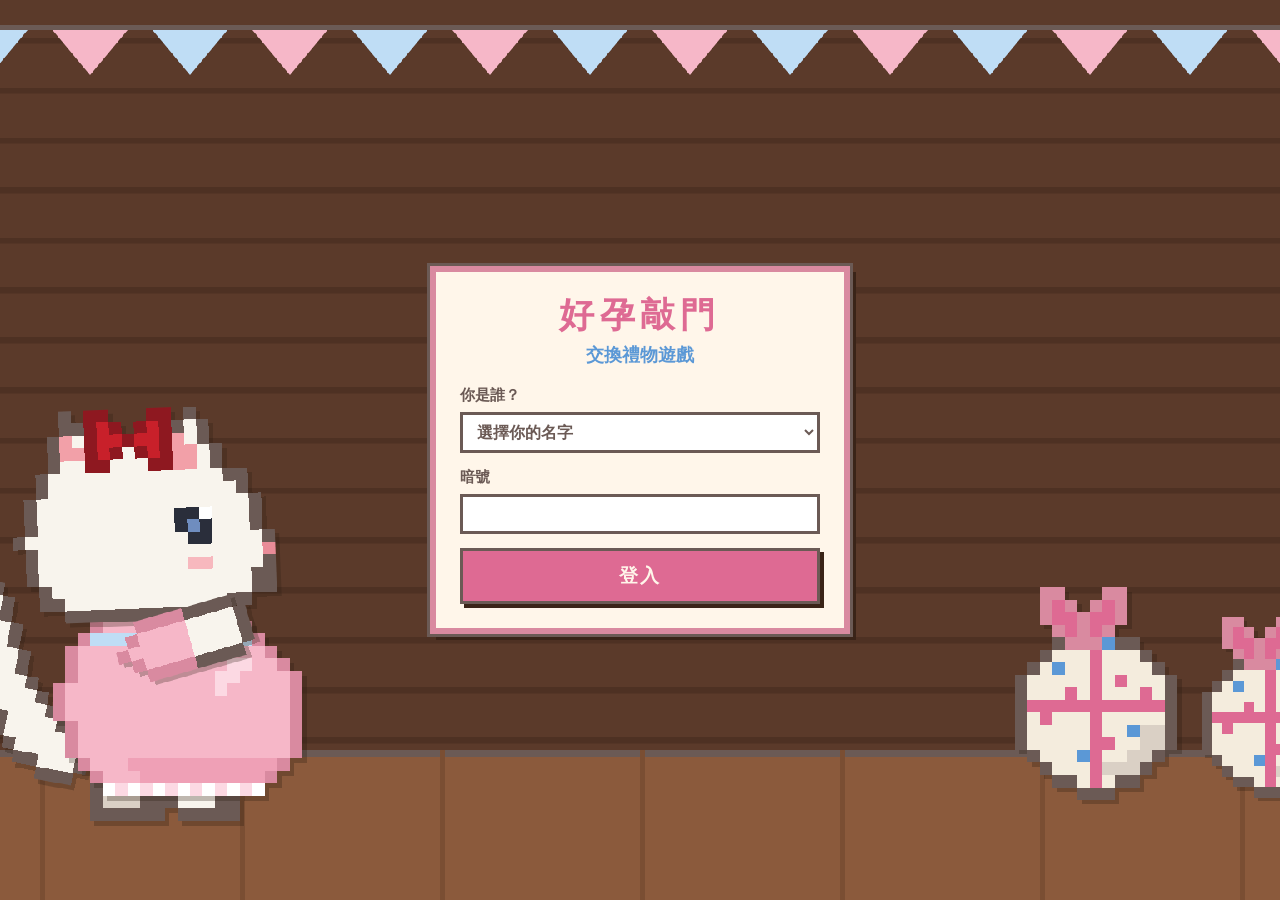
==== commit caad19ff: "v11.0 merge: integrate Codex exchange and feast with personal passwords and practice" ====
--- a/static/exchange/index.html
+++ b/static/exchange/index.html
@@ -42,7 +42,8 @@
     <div class="ex-stage">
       <canvas id="ex-spot" width="1280" height="760"></canvas>
       <div id="ex-bubble" class="ex-bubble" hidden></div>
-      <div id="ex-timer" class="ex-timer" hidden></div>
+      <div id="ex-timer" class="ex-timer" hidden>02:00</div>
+      <div id="ex-wait" class="ex-wait" hidden>等待管理者開始</div>
       <div id="ex-banner" class="ex-banner" hidden></div>
       <!-- 小遊戲：倒數結束且有人爭奪時蓋在舞台上；參賽者即時操作，其他人看延遲直播 -->
       <div id="mg" class="mg" hidden>
--- a/static/style.css
+++ b/static/style.css
@@ -131,6 +131,27 @@
   font-size: clamp(1rem, 4vw, 1.4rem);
   letter-spacing: 0.08em;
 }
+/* 寫好禮物描述後出現的兩顆大按鈕 */
+#wall-actions {
+  display: flex;
+  flex-wrap: wrap;
+  justify-content: center;
+  gap: 14px;
+  margin: 0 0 18px;
+}
+#wall-actions[hidden] { display: none; }
+.pixel-btn.big-act { font-size: clamp(1rem, 3.6vw, 1.3rem); padding: 0.7em 1.4em; animation: act-bob 1.6s steps(2) infinite; }
+.pixel-btn.big-act.play { background: var(--blue); animation-delay: 0.8s; }
+@keyframes act-bob { 50% { transform: translateY(-3px); } }
+/* 交換禮物規則卡（試玩大廳也用） */
+.xr-card { width: min(640px, 100%); max-height: calc(100vh - 32px); overflow-y: auto; }
+#xr { align-items: flex-start; overflow-y: auto; }
+#xr .xr-card { margin: auto 0; }
+.xr-list, .xr-games { margin: 0; padding-left: 1.4em; font-size: 0.95rem; line-height: 1.6; }
+.xr-list li + li { margin-top: 6px; }
+.xr-list b, .xr-games b { color: var(--pink); }
+.xr-sub { margin: 4px 0 0; font-size: 1rem; color: var(--blue); }
+.xr-note { margin: 0; font-size: 0.85rem; text-align: center; opacity: 0.85; }
 #gifts {
   display: grid;
   grid-template-columns: repeat(5, minmax(0, 1fr));
@@ -448,7 +469,7 @@
 }
 .people-row {
   display: grid;
-  grid-template-columns: minmax(0, 1.2fr) minmax(0, 1fr) minmax(0, 0.7fr) auto auto auto;
+  grid-template-columns: minmax(0, 1.2fr) minmax(0, 1fr) minmax(0, 0.7fr) auto auto auto auto;
   gap: 6px;
   align-items: center;
 }
@@ -488,6 +509,12 @@
 .people-row .chk { display: flex; flex-direction: row; align-items: center; gap: 3px; font-size: 0.8rem; white-space: nowrap; }
 .people-row .pixel-btn { font-size: 0.8rem; padding: 0.3em 0.6em; box-shadow: 2px 2px 0 var(--deep); }
 .people-row .del { background: var(--outline); }
+/* 公布標籤起：別人的暗號反灰顯示 ****，旁邊可以重設 */
+.people-row input.masked { color: #999; background: #e6e6e6; border-color: #aaa; cursor: not-allowed; }
+.people-row .reset { background: var(--blue); }
+.bulk-row.off { opacity: 0.55; }
+.bulk-row.off input, .bulk-row.off .pixel-btn { cursor: not-allowed; }
+.bulk-off { flex-basis: 100%; }
 .add-row { padding-top: 8px; border-top: 3px dashed var(--dress); grid-template-columns: minmax(0, 1.2fr) minmax(0, 1fr) auto auto; }
 .admin-note { margin: 0; font-size: 0.75rem; color: var(--outline); opacity: 0.8; }
 #admin-msg.ok { color: var(--blue); }
@@ -531,7 +558,38 @@
 }
 
 /* ---------- 禮物描述 ---------- */
-#desc-input {
+#feast-reply-dialog {
+  max-width: calc(100% - 32px);
+  padding: 0;
+  border: 0;
+  background: transparent;
+  overflow: visible;
+}
+#feast-reply-dialog::backdrop { background: rgba(58, 36, 24, 0.72); }
+#feast-reply-status { color: var(--cream); }
+.feast-giver {
+  display: grid;
+  gap: 4px;
+  margin: 0;
+  padding: 8px 12px;
+  border: 3px solid var(--outline);
+  background: var(--dress);
+  color: var(--deep);
+  text-align: center;
+}
+.feast-giver span { font-size: 0.8rem; }
+.feast-giver strong { font-size: 1.28rem; overflow-wrap: anywhere; }
+.feast-reply-meta {
+  display: flex;
+  flex-wrap: wrap;
+  justify-content: space-between;
+  gap: 4px 12px;
+  margin-top: -8px;
+  color: var(--blue);
+  font-size: 0.85rem;
+}
+#desc-input,
+#feast-reply-input {
   font: inherit;
   font-size: 1rem;
   padding: 8px 10px;
@@ -562,3 +620,96 @@
   background: var(--dress);
   border: 2px solid var(--outline);
 }
+
+/* 相框的位置對應預告片大結局的定格畫面。 */
+#wall.feast-finale-open {
+  padding: 0;
+  background: #151016;
+}
+#wall.feast-finale-open > .wall-head,
+#wall.feast-finale-open > #gifts { display: none; }
+#feast-finale {
+  display: grid;
+  grid-template-columns: minmax(0, 1fr);
+  place-content: center;
+  place-items: center;
+  gap: 0.65rem;
+  min-height: 100vh;
+  min-height: 100dvh;
+  padding: 0.75rem 0 max(0.75rem, env(safe-area-inset-bottom));
+  box-sizing: border-box;
+  overflow: hidden;
+}
+.feast-frame {
+  position: relative;
+  width: min(100%, calc((100vh - 6rem) * 16 / 9));
+  width: min(100%, calc((100dvh - 6rem) * 16 / 9));
+  aspect-ratio: 16 / 9;
+}
+.feast-callout {
+  max-width: calc(100% - 2rem);
+  box-sizing: border-box;
+  margin: 0;
+  padding: 0.45rem 0.85rem;
+  border: 2px solid var(--pink-frame);
+  background: #2b1c26;
+  color: var(--cream);
+  font-size: clamp(0.95rem, 2.5vw, 1.25rem);
+  line-height: 1.45;
+  text-align: center;
+}
+.feast-frame img {
+  display: block;
+  width: 100%;
+  height: 100%;
+}
+#feast-photo {
+  position: absolute;
+  top: 30.381%;
+  left: 49.932%;
+  width: 45.247%;
+  height: 45.247%;
+  transform: translate(-50%, -50%) rotate(-1.82deg);
+  overflow: hidden;
+}
+#feast-photo::before {
+  position: absolute;
+  inset: 0;
+  background: rgba(21, 16, 22, 0.28);
+  content: "";
+}
+#feast-photo-comments { position: absolute; inset: 0; }
+#feast-photo-empty {
+  position: absolute;
+  inset: 0;
+  display: grid;
+  place-items: center;
+  margin: 0;
+  color: #fff6ea;
+  text-shadow: 1px 2px 3px #21151c;
+  font-size: clamp(0.72rem, 1.5vw, 1.1rem);
+}
+.feast-comment {
+  position: absolute;
+  left: 0;
+  margin: 0;
+  padding: 0.2em 0.55em;
+  color: #fff6ea;
+  background: rgba(33, 21, 28, 0.82);
+  font-size: clamp(0.72rem, 1.5vw, 1.1rem);
+  line-height: 1.35;
+  white-space: nowrap;
+}
+.feast-comment strong { color: #ffc5db; }
+#feast-photo.still #feast-photo-comments {
+  display: grid;
+  align-content: start;
+  gap: 0.22rem;
+  padding: 0.25rem;
+  overflow: auto;
+}
+#feast-photo.still .feast-comment {
+  position: static;
+  white-space: normal;
+  overflow-wrap: anywhere;
+}
